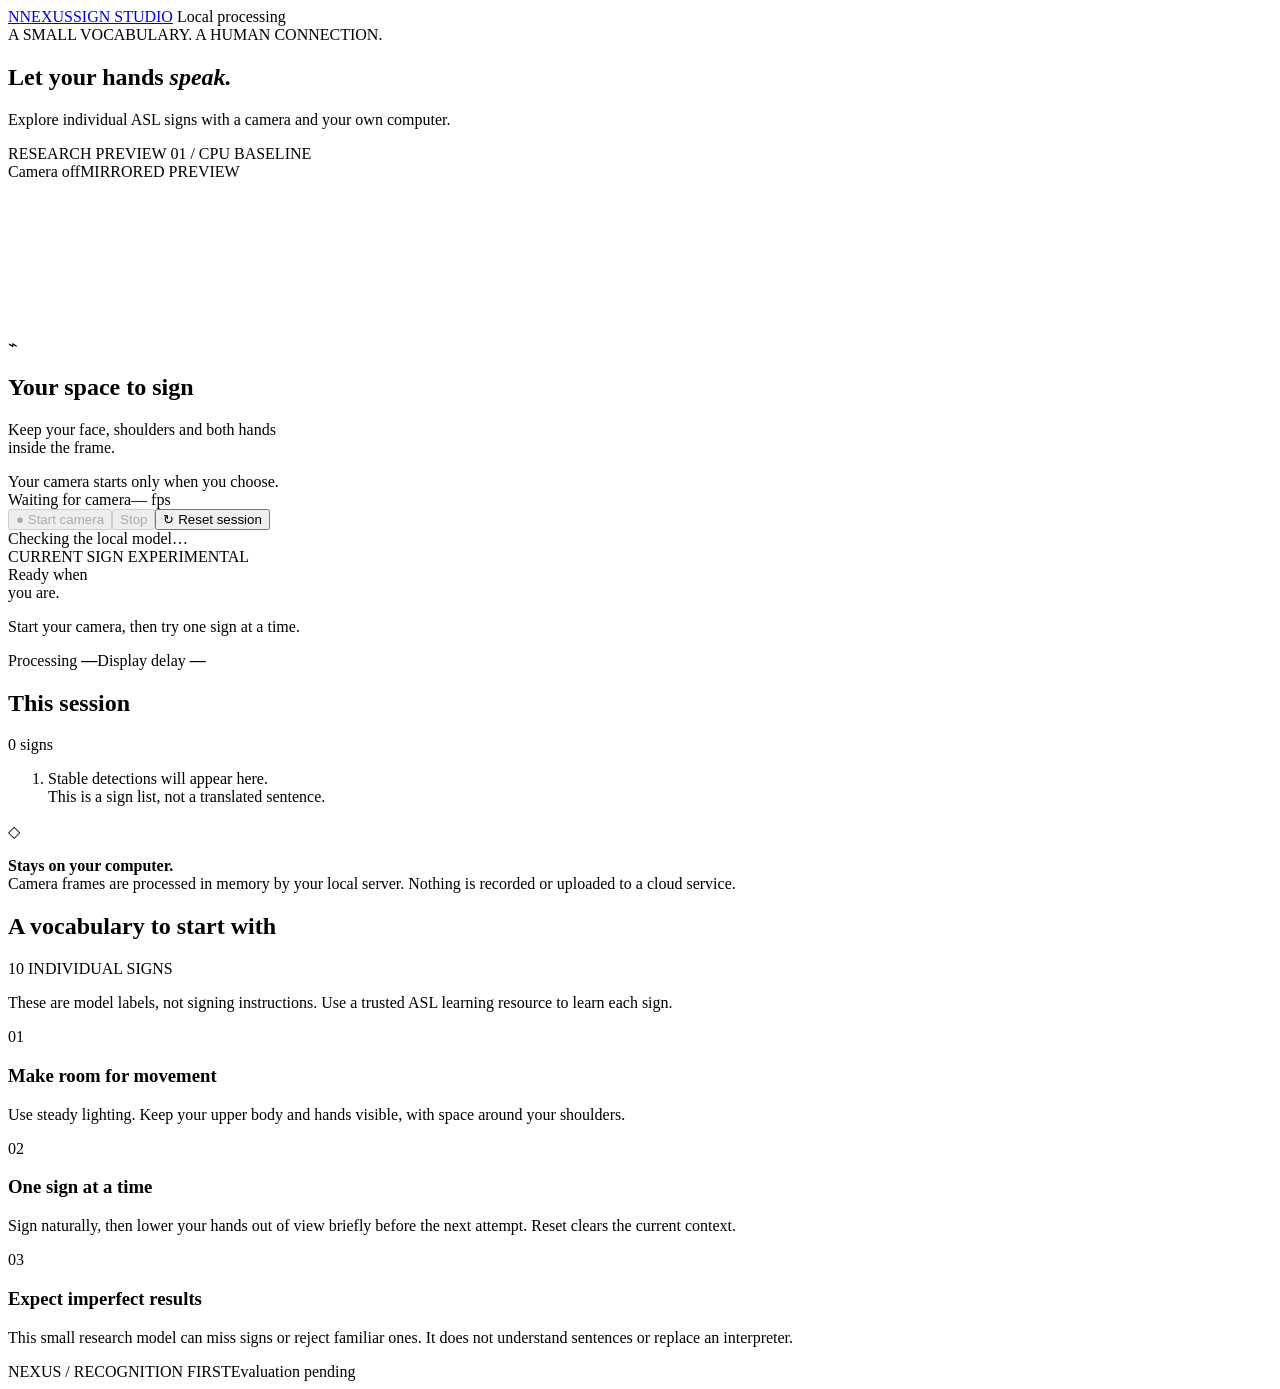
==== web/index.html @ 20a1a1d1 "Build local sign recognition prototype and reproducible evaluation experiments" ====
<!doctype html>
<html lang="en">
<head>
  <meta charset="UTF-8"><meta name="viewport" content="width=device-width,initial-scale=1">
  <title>Nexus · Sign studio</title>
  <link rel="stylesheet" href="/static/style.css">
</head>
<body>
  <header class="topbar"><a class="brand" href="/" aria-label="Nexus home"><span class="brand-icon">N</span>NEXUS<span class="edition">SIGN STUDIO</span></a><span class="local"><span class="dot"></span> Local processing</span></header>
  <main>
    <section class="intro"><div><div class="eyebrow">A SMALL VOCABULARY. A HUMAN CONNECTION.</div><h1>Let your hands <em>speak.</em></h1><p>Explore individual ASL signs with a camera and your own computer.</p></div><div class="version">RESEARCH PREVIEW <span>01 / CPU BASELINE</span></div></section>
    <div class="workspace">
      <section class="camera-panel" aria-label="Camera preview">
        <div class="panel-top"><span><span id="liveDot" class="dot muted"></span> <span id="cameraState">Camera off</span></span><span class="small">MIRRORED PREVIEW</span></div>
        <div class="viewport">
          <video id="video" autoplay playsinline muted></video><canvas id="overlay"></canvas>
          <div id="placeholder" class="placeholder"><div class="focus-mark">⌁</div><h2>Your space to sign</h2><p>Keep your face, shoulders and both hands<br>inside the frame.</p><span class="camera-note">Your camera starts only when you choose.</span></div>
          <div class="corner top-left"></div><div class="corner top-right"></div><div class="corner bottom-left"></div><div class="corner bottom-right"></div>
          <div class="camera-bottom"><span id="quality">Waiting for camera</span><span id="frameRate">— fps</span></div>
        </div>
        <div class="controls"><button id="start" class="primary" disabled><span>●</span> Start camera</button><button id="stop" disabled>Stop</button><button id="reset" class="quiet">↻ Reset session</button></div>
        <div id="status" class="status" role="status" aria-live="polite">Checking the local model…</div>
      </section>
      <aside class="results">
        <section class="recognition-card"><div class="eyebrow">CURRENT SIGN <span class="pill">EXPERIMENTAL</span></div><div id="prediction" class="prediction" aria-live="polite">Ready when<br>you are.</div><p id="predictionHelp">Start your camera, then try one sign at a time.</p><div class="measurement"><span>Processing <strong id="processing">—</strong></span><span>Display delay <strong id="delay">—</strong></span></div></section>
        <section class="history-card"><div class="section-title"><h2>This session</h2><span id="count">0 signs</span></div><ol id="history"><li class="empty">Stable detections will appear here.<br>This is a sign list, not a translated sentence.</li></ol></section>
        <div class="privacy"><span>◇</span><p><strong>Stays on your computer.</strong><br>Camera frames are processed in memory by your local server. Nothing is recorded or uploaded to a cloud service.</p></div>
      </aside>
    </div>
    <section class="vocabulary"><div class="section-title"><h2>A vocabulary to start with</h2><span>10 INDIVIDUAL SIGNS</span></div><div id="vocabulary" class="chips"></div><p>These are model labels, not signing instructions. Use a trusted ASL learning resource to learn each sign.</p></section>
    <section class="notes"><div><span class="step">01</span><h3>Make room for movement</h3><p>Use steady lighting. Keep your upper body and hands visible, with space around your shoulders.</p></div><div><span class="step">02</span><h3>One sign at a time</h3><p>Sign naturally, then lower your hands out of view briefly before the next attempt. Reset clears the current context.</p></div><div><span class="step">03</span><h3>Expect imperfect results</h3><p>This small research model can miss signs or reject familiar ones. It does not understand sentences or replace an interpreter.</p></div></section>
    <footer><span>NEXUS / RECOGNITION FIRST</span><span id="evaluation">Evaluation pending</span></footer>
  </main>
  <script type="module" src="/static/app.js"></script>
</body>
</html>
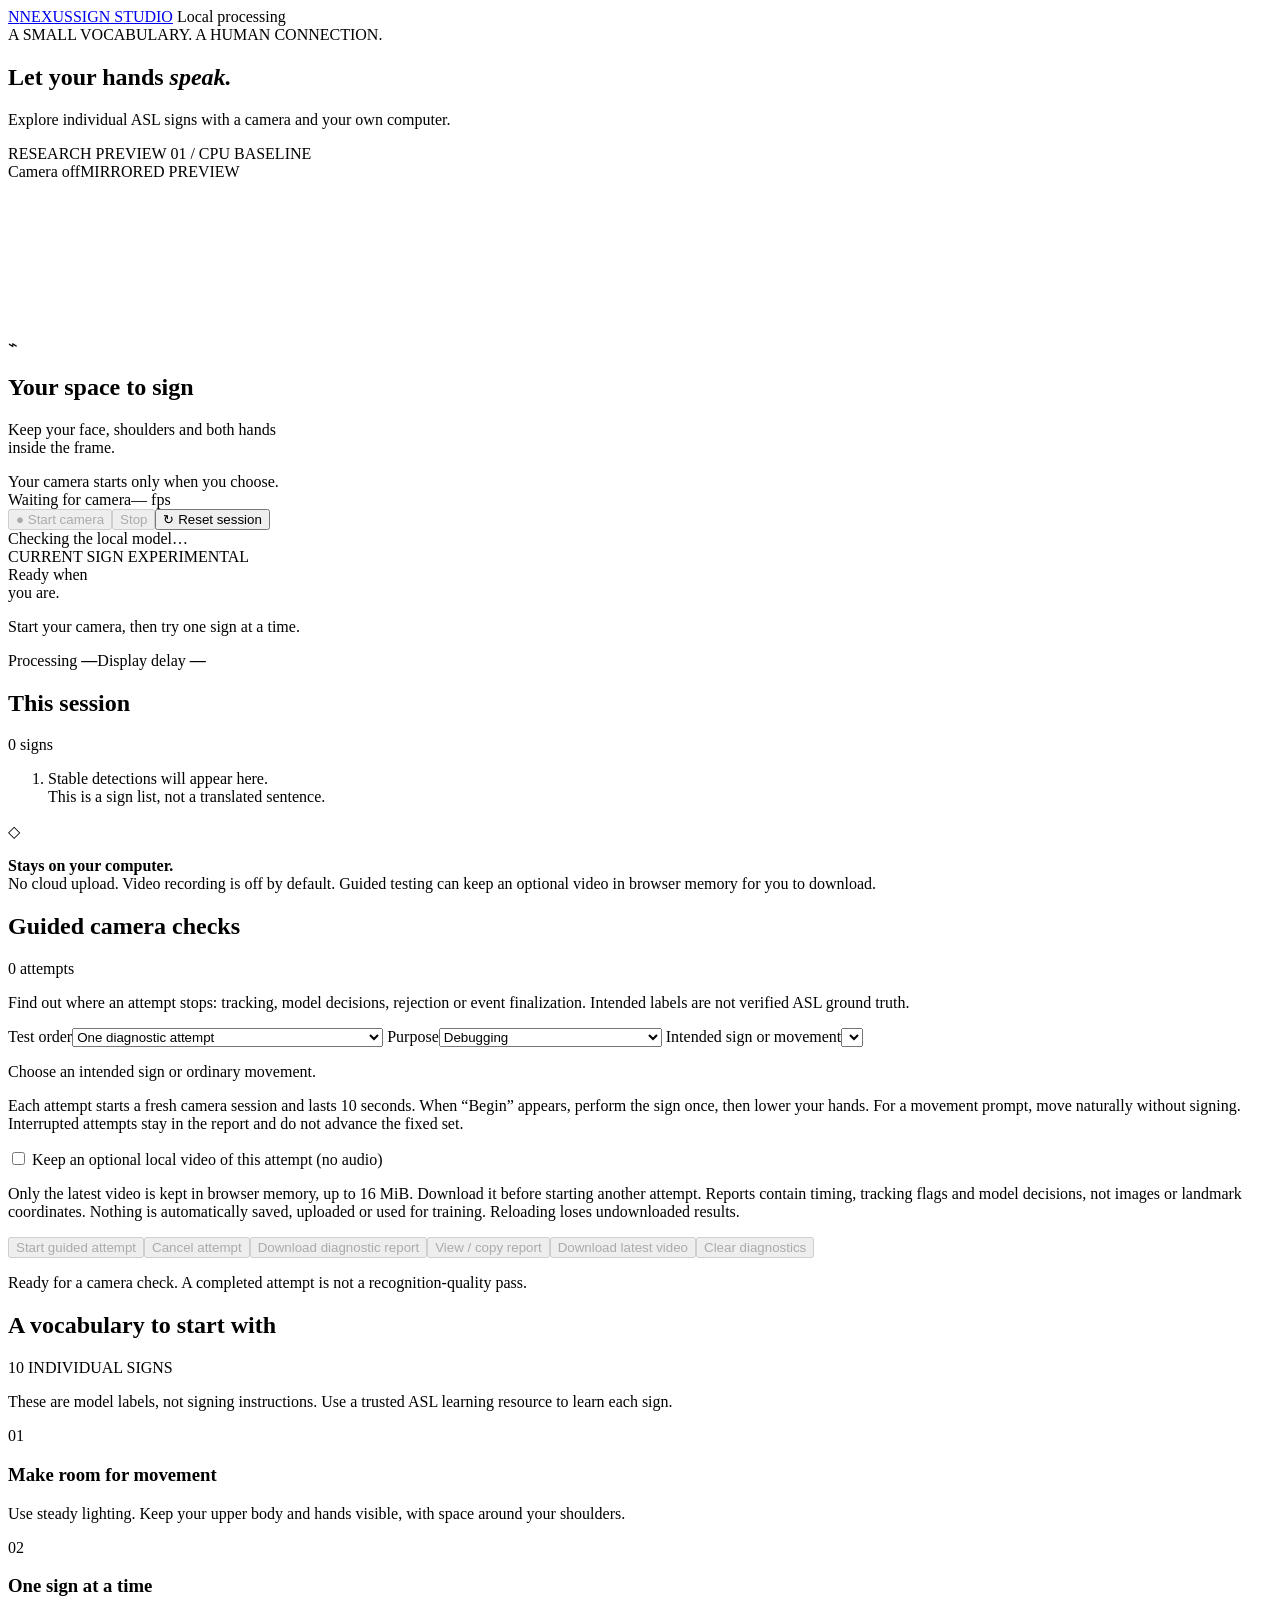
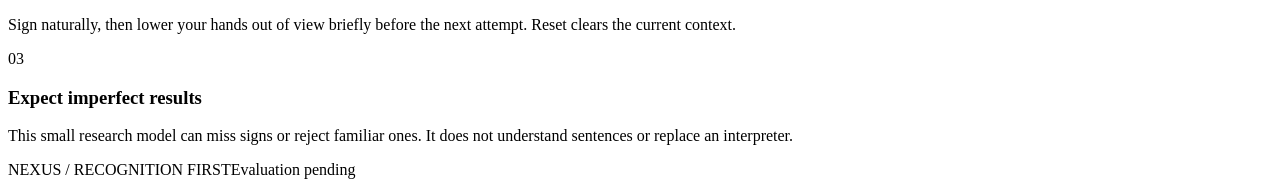
==== commit c6bff857: "Add guided webcam diagnostics with private reports and optional local recording" ====
--- a/web/index.html
+++ b/web/index.html
@@ -24,9 +24,26 @@
       <aside class="results">
         <section class="recognition-card"><div class="eyebrow">CURRENT SIGN <span class="pill">EXPERIMENTAL</span></div><div id="prediction" class="prediction" aria-live="polite">Ready when<br>you are.</div><p id="predictionHelp">Start your camera, then try one sign at a time.</p><div class="measurement"><span>Processing <strong id="processing">—</strong></span><span>Display delay <strong id="delay">—</strong></span></div></section>
         <section class="history-card"><div class="section-title"><h2>This session</h2><span id="count">0 signs</span></div><ol id="history"><li class="empty">Stable detections will appear here.<br>This is a sign list, not a translated sentence.</li></ol></section>
-        <div class="privacy"><span>◇</span><p><strong>Stays on your computer.</strong><br>Camera frames are processed in memory by your local server. Nothing is recorded or uploaded to a cloud service.</p></div>
+        <div class="privacy"><span>◇</span><p><strong>Stays on your computer.</strong><br>No cloud upload. Video recording is off by default. Guided testing can keep an optional video in browser memory for you to download.</p></div>
       </aside>
     </div>
+    <section class="guided" aria-labelledby="guidedTitle">
+      <div class="section-title"><h2 id="guidedTitle">Guided camera checks</h2><span id="testProgress">0 attempts</span></div>
+      <p>Find out where an attempt stops: tracking, model decisions, rejection or event finalization. Intended labels are not verified ASL ground truth.</p>
+      <div class="test-fields">
+        <label>Test order<select id="testProtocol"><option value="single-v1">One diagnostic attempt</option><option value="fixed-39-v1">Fixed set: 10 signs + 3 movements, three rounds</option></select></label>
+        <label>Purpose<select id="testPurpose"><option value="debug">Debugging</option><option value="calibration">Future calibration</option><option value="evaluation">Evaluation — hide live predictions</option></select></label>
+        <label id="testIntentLabel">Intended sign or movement<select id="testIntent"></select></label>
+      </div>
+      <p id="testPrompt">Choose an intended sign or ordinary movement.</p>
+      <p>Each attempt starts a fresh camera session and lasts 10 seconds. When “Begin” appears, perform the sign once, then lower your hands. For a movement prompt, move naturally without signing. Interrupted attempts stay in the report and do not advance the fixed set.</p>
+      <label class="record-option"><input id="recordVideo" type="checkbox"> Keep an optional local video of this attempt (no audio)</label>
+      <p class="test-retention">Only the latest video is kept in browser memory, up to 16 MiB. Download it before starting another attempt. Reports contain timing, tracking flags and model decisions, not images or landmark coordinates. Nothing is automatically saved, uploaded or used for training. Reloading loses undownloaded results.</p>
+      <div class="test-buttons"><button id="beginTest" class="primary" disabled>Start guided attempt</button><button id="cancelTest" disabled>Cancel attempt</button><button id="exportTests" disabled>Download diagnostic report</button><button id="viewReport" disabled>View / copy report</button><button id="downloadVideo" disabled>Download latest video</button><button id="clearTests" disabled>Clear diagnostics</button></div>
+      <p id="testStatus" role="status" aria-live="polite">Ready for a camera check. A completed attempt is not a recognition-quality pass.</p>
+      <div id="reportPanel" hidden><label for="reportText">Local diagnostic report — select and copy if downloads are unavailable</label><textarea id="reportText" readonly rows="8" spellcheck="false"></textarea></div>
+      <ol id="testResults" aria-label="Diagnostic results"></ol>
+    </section>
     <section class="vocabulary"><div class="section-title"><h2>A vocabulary to start with</h2><span>10 INDIVIDUAL SIGNS</span></div><div id="vocabulary" class="chips"></div><p>These are model labels, not signing instructions. Use a trusted ASL learning resource to learn each sign.</p></section>
     <section class="notes"><div><span class="step">01</span><h3>Make room for movement</h3><p>Use steady lighting. Keep your upper body and hands visible, with space around your shoulders.</p></div><div><span class="step">02</span><h3>One sign at a time</h3><p>Sign naturally, then lower your hands out of view briefly before the next attempt. Reset clears the current context.</p></div><div><span class="step">03</span><h3>Expect imperfect results</h3><p>This small research model can miss signs or reject familiar ones. It does not understand sentences or replace an interpreter.</p></div></section>
     <footer><span>NEXUS / RECOGNITION FIRST</span><span id="evaluation">Evaluation pending</span></footer>
